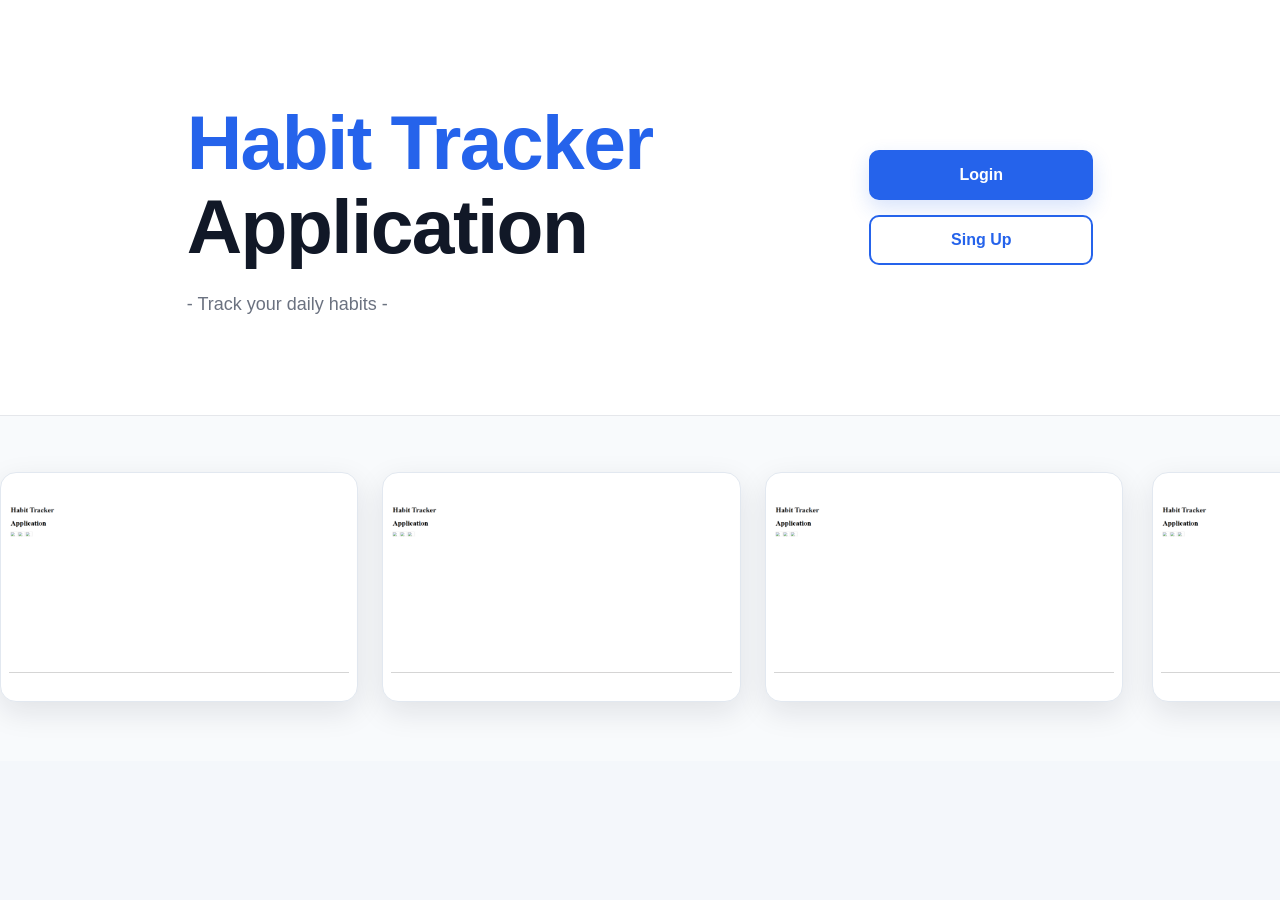
==== root/index.html @ 63cafd28 "2026-08-21: Make the project structure, created the first page of the habit tracker application" ====
<!DOCTYPE html>
<html lang="en">

<head>
    <meta charset="UTF-8">
    <meta name="viewport" content="width=device-width, initial-scale=1.0">
    <title> Habit Tracker Application </title>
    <link rel="stylesheet" href="css/style.css">
</head>

<body>
    <div class="title_button">
        <div class="title">
            <h1>Habit Tracker</h1>
            <h1>Application</h1>
            <p>- Track your daily habits -</p>
        </div>
        <div class="button">
            <a href="pages/"><button class="login_button">Login</button></a>
            <br>
            <a href="pages/"><button class="signup_button">Sing Up</button></a>
        </div>
    </div>
    <div class="slideshow">
        <div class="group">
            <div class="card"><img src="resources/images/image.png" alt=""></div>
            <div class="card"><img src="resources/images/image.png" alt=""></div>
            <div class="card"><img src="resources/images/image.png" alt=""></div>
        </div>
        <div aria-hidden="" class="group">
            <div class="card"><img src="resources/images/image.png" alt=""></div>
            <div class="card"><img src="resources/images/image.png" alt=""></div>
            <div class="card"><img src="resources/images/image.png" alt=""></div>
        </div>
    </div>
</body>

</html>
---- root/css/style.css ----
Google Font {
    @import url("https://fonts.googleapis.com/css2?family=Inter:wght@400;500;600;700;800&display=swap");
}

/* Global Styles */
* {
    margin: 0;
    padding: 0;
    box-sizing: border-box;
}

html,
body {
    min-height: 100%;
}

body {
    font-family: "Inter", sans-serif;
    background-color: #f4f7fb;
    color: #1f2937;
    overflow-x: hidden;
}

/* Hero Section */
.title_button {
    min-height: 55vh;
    padding: 70px 10%;
    background-color: #ffffff;
    display: flex;
    justify-content: space-between;
    align-items: center;
    gap: 50px;
    border-bottom: 1px solid #e5e7eb;
}

.title {
    max-width: 650px;
}

.title h1 {
    color: #111827;
    font-size: clamp(2.5rem, 6vw, 5.5rem);
    font-weight: 800;
    line-height: 1.05;
    letter-spacing: -2px;
}

.title h1:first-child {
    color: #2563eb;
}

.title p {
    margin-top: 22px;
    color: #6b7280;
    font-size: 1.15rem;
    font-weight: 500;
}

/* Buttons */
.button {
    display: flex;
    flex-direction: column;
    gap: 14px;
    min-width: 220px;
}

.button a {
    width: 100%;
    text-decoration: none;
}

.button button {
    width: 100%;
    padding: 14px 24px;
    border-radius: 10px;
    font-family: inherit;
    font-size: 1rem;
    font-weight: 600;
    cursor: pointer;
    transition:
        background-color 0.25s ease,
        color 0.25s ease,
        transform 0.25s ease,
        box-shadow 0.25s ease;
}

/* Login Button */
.login_button {
    background-color: #2563eb;
    color: #ffffff;
    border: 2px solid #2563eb;
    box-shadow: 0 8px 20px rgba(37, 99, 235, 0.18);
}

.login_button:hover {
    background-color: #1d4ed8;
    border-color: #1d4ed8;
    transform: translateY(-2px);
}

/* Signup Button */
.signup_button {
    background-color: #ffffff;
    color: #2563eb;
    border: 2px solid #2563eb;
}

.signup_button:hover {
    background-color: #eff6ff;
    transform: translateY(-2px);
}

.button button:active {
    transform: translateY(0);
}

/* Slideshow */
.slideshow {
    width: 100%;
    overflow: hidden;
    padding: 55px 0;
    background-color: #f8fafc;
    white-space: nowrap;
}

.group {
    display: inline-flex;
    align-items: center;
    gap: 30px;
    padding-right: 30px;
    animation: scroll 20s linear infinite;
}

/* Card */
.card {
    width: 350px;
    height: 230px;
    object-fit: cover;
    flex-shrink: 0;
    background-color: #ffffff;
    border: 1px solid #e2e8f0;
    border-radius: 16px;
    overflow: hidden;
    box-shadow: 0 10px 30px rgba(15, 23, 42, 0.1);
    transition:
        transform 0.3s ease,
        box-shadow 0.3s ease;
}

.card:hover {
    transform: translateY(-8px);
    box-shadow: 0 18px 35px rgba(15, 23, 42, 0.16);
}

.card img {
    width: 100%;
    height: 100%;
    display: block;
    object-fit: cover;
}

/* Infinite scrolling animation */
@keyframes scroll {
    from {
        transform: translateX(0);
    }

    to {
        transform: translateX(-100%);
    }
}

/* Pause animation on hover */
.slideshow:hover .group {
    animation-play-state: paused;
}

/* Responsive Design    */
@media (max-width: 768px) {
    .title_button {
        min-height: auto;
        padding: 60px 7%;
        flex-direction: column;
        align-items: flex-start;
        gap: 40px;
    }

    .title h1 {
        font-size: 3.2rem;
        letter-spacing: -1px;
    }

    .button {
        width: 100%;
        max-width: 100%;
    }

    .card {
        width: 280px;
        height: 185px;
    }

    .slideshow {
        padding: 40px 0;
    }

    .group {
        gap: 20px;
        padding-right: 20px;
    }
}

@media (max-width: 480px) {
    .title_button {
        padding: 50px 6%;
    }

    .title h1 {
        font-size: 2.6rem;
    }

    .title p {
        font-size: 1rem;
    }

    .card {
        width: 240px;
        height: 160px;
    }

    .button button {
        padding: 13px 20px;
    }
}

@import url("https://fonts.googleapis.com/css2?family=Inter:wght@400;500;600;700;800&display=swap");

/* Global Styles */
html {
    font-size: 100%;
}

* {
    margin: 0;
    padding: 0;
    box-sizing: border-box;
}

body {
    min-width: 20rem;
    font-family: "Inter", sans-serif;
    background-color: #f4f7fb;
    color: #1f2937;
    overflow-x: hidden;
}

/* Hero Section */
.title_button {
    min-height: 26rem;
    padding: 4rem 8%;
    background-color: #ffffff;
    border-bottom: 0.0625rem solid #e5e7eb;

    display: flex;
    align-items: center;
    justify-content: space-around;
    gap: 3rem;
}

.title {
    max-width: 42rem;
}

.title h1 {
    font-size: clamp(2.5rem, 6vw, 5rem);
    font-weight: 800;
    line-height: 1.1;
    letter-spacing: -0.1rem;
    color: #111827;
}

.title h1:first-child {
    color: #2563eb;
}

.title p {
    margin-top: 1.4em;
    color: #6b7280;
    font-size: 1.125rem;
    font-weight: 500;
}

/* Buttons */
.button {
    width: 100%;
    max-width: 14rem;
    display: flex;
    flex-direction: column;
    gap: 0.9rem;
}

.button br {
    display: none;
}

.button a {
    width: 100%;
    text-decoration: none;
}

.button button {
    width: 100%;
    padding: 0.9em 1.5em;

    border-radius: 0.625rem;
    font-family: inherit;
    font-size: 1rem;
    font-weight: 600;

    cursor: pointer;

    transition:
        background-color 0.25s ease,
        color 0.25s ease,
        transform 0.25s ease,
        box-shadow 0.25s ease;
}

.login_button {
    background-color: #2563eb;
    color: #ffffff;
    border: 0.125rem solid #2563eb;
    box-shadow: 0 0.5rem 1.25rem rgba(37, 99, 235, 0.18);
}

.login_button:hover {
    background-color: #1d4ed8;
    transform: translateY(-0.125rem);
}

.signup_button {
    background-color: #ffffff;
    color: #2563eb;
    border: 0.125rem solid #2563eb;
}

.signup_button:hover {
    background-color: #eff6ff;
    transform: translateY(-0.125rem);
}

.button button:active {
    transform: translateY(0);
}

/* Slideshow */
.slideshow {
    width: 100%;
    overflow: hidden;
    padding: 3.5rem 0;
    background-color: #f8fafc;
    white-space: nowrap;
}

.group {
    display: inline-flex;
    align-items: center;
    gap: 1.5rem;
    padding-right: 1.5rem;

    animation: scroll 20s linear infinite;
}

/* Card and Image */
.card {
    width: clamp(17rem, 28vw, 24rem);

    aspect-ratio: 16 / 10;

    flex: 0 0 auto;

    background-color: #ffffff;
    border: 0.0625rem solid #e2e8f0;
    border-radius: 1rem;

    overflow: hidden;

    box-shadow: 0 0.625rem 1.875rem rgba(15, 23, 42, 0.1);

    display: flex;
    align-items: center;
    justify-content: center;

    transition:
        transform 0.3s ease,
        box-shadow 0.3s ease;
}

.card:hover {
    transform: translateY(-0.5rem);
    box-shadow: 0 1.125rem 2.1875rem rgba(15, 23, 42, 0.16);
}

.card img {
    width: 100%;
    height: 100%;

    display: block;

    object-fit: contain;

    padding: 0.5rem;
}

/* Infinite Animation */

@keyframes scroll {
    from {
        transform: translateX(0);
    }

    to {
        transform: translateX(-100%);
    }
}

.slideshow:hover .group {
    animation-play-state: paused;
}

/* Tablet */

@media (max-width: 48em) {
    .title_button {
        min-height: auto;
        padding: 3.75rem 7%;

        flex-direction: column;
        align-items: flex-start;

        gap: 2.5rem;
    }

    .title {
        max-width: 100%;
    }

    .button {
        max-width: 100%;
        flex-direction: row;
    }

    .button a {
        flex: 1;
    }

    .card {
        width: clamp(16rem, 60vw, 22rem);
    }

    .slideshow {
        padding: 2.5rem 0;
    }
}

/* Mobile */

@media (max-width: 30em) {
    .title_button {
        padding: 3rem 6%;
        gap: 2rem;
    }

    .title h1 {
        font-size: 2.5rem;
        letter-spacing: -0.0625rem;
    }

    .title p {
        font-size: 1rem;
    }

    .button {
        flex-direction: column;
    }

    .button button {
        font-size: 0.9375rem;
        padding: 0.85em 1.2em;
    }

    .group {
        gap: 1rem;
        padding-right: 1rem;
    }

    .card {
        width: 80vw;
        max-width: 19rem;
        border-radius: 0.875rem;
    }

    .card img {
        padding: 0.375rem;
    }
}
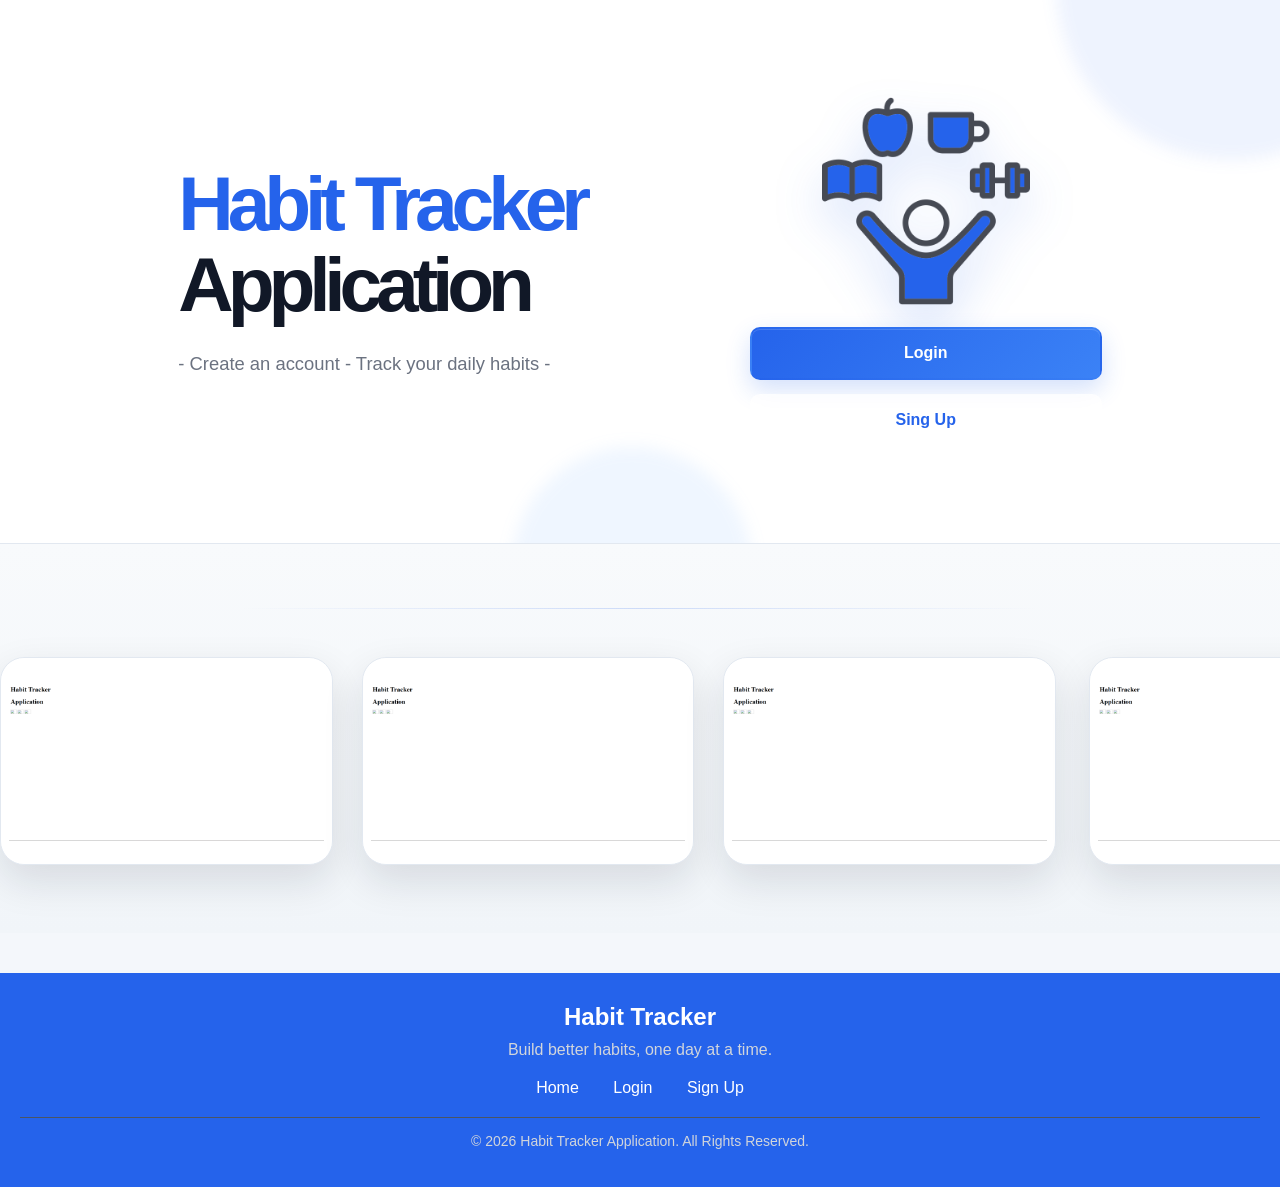
==== commit 05ddd201: "Added login page in the project" ====
--- a/root/index.html
+++ b/root/index.html
@@ -5,7 +5,10 @@
     <meta charset="UTF-8">
     <meta name="viewport" content="width=device-width, initial-scale=1.0">
     <title> Habit Tracker Application </title>
-    <link rel="stylesheet" href="css/style.css">
+    <link rel="icon" type="image/png" href="resources/images/title_icon.png">
+    <link rel="stylesheet" href="resources/css/style.css">
+    <!-- <link rel="stylesheet" href="resources/css/loginpage.css"> -->
+    <!-- <link rel="stylesheet" href="resources/css/demo.css"> -->
 </head>
 
 <body>
@@ -13,10 +16,11 @@
         <div class="title">
             <h1>Habit Tracker</h1>
             <h1>Application</h1>
-            <p>- Track your daily habits -</p>
+            <p>- Create an account - Track your daily habits -</p>
         </div>
         <div class="button">
-            <a href="pages/"><button class="login_button">Login</button></a>
+            <img src="resources/images/front_image.png" alt="">
+            <a href="pages/loginpage.html"><button class="login_button">Login</button></a>
             <br>
             <a href="pages/"><button class="signup_button">Sing Up</button></a>
         </div>
@@ -33,6 +37,22 @@
             <div class="card"><img src="resources/images/image.png" alt=""></div>
         </div>
     </div>
+    <footer>
+        <div class="footer_content">
+            <h2>Habit Tracker</h2>
+            <p>Build better habits, one day at a time.</p>
+
+            <div class="footer_links">
+                <a href="#">Home</a>
+                <a href="pages/">Login</a>
+                <a href="pages/">Sign Up</a>
+            </div>
+
+            <p class="copyright">
+                &copy; 2026 Habit Tracker Application. All Rights Reserved.
+            </p>
+        </div>
+    </footer>
 </body>
 
 </html>
--- a/root/resources/css/style.css
+++ b/root/resources/css/style.css
@@ -0,0 +1,550 @@
+@import url("https://fonts.googleapis.com/css2?family=Inter:wght@400;500;600;700;800&display=swap");
+
+/* =========================================
+   CSS VARIABLES
+========================================= */
+:root {
+    --primary: #2563eb;
+    --primary-dark: #1d4ed8;
+    --primary-light: #eff6ff;
+
+    --background: #f4f7fb;
+    --surface: #ffffff;
+    --surface-alt: #f8fafc;
+
+    --text: #111827;
+    --text-secondary: #6b7280;
+
+    --border: #e2e8f0;
+
+    --radius-sm: 0.625rem;
+    --radius-md: 1rem;
+    --radius-lg: 1.5rem;
+
+    --shadow-sm: 0 0.5rem 1.25rem rgba(15, 23, 42, 0.08);
+    --shadow-md: 0 1rem 2.5rem rgba(15, 23, 42, 0.12);
+    --shadow-lg: 0 1.5rem 3rem rgba(37, 99, 235, 0.16);
+}
+
+/* =========================================
+   RESET
+========================================= */
+*,
+*::before,
+*::after {
+    margin: 0;
+    padding: 0;
+    box-sizing: border-box;
+}
+
+html {
+    min-width: 20rem;
+    scroll-behavior: smooth;
+}
+
+body {
+    min-height: 100vh;
+    font-family: "Inter", sans-serif;
+    background:
+        radial-gradient(circle at top left, rgba(37, 99, 235, 0.08), transparent 30%),
+        var(--background);
+    color: var(--text);
+    overflow-x: hidden;
+}
+
+/* =========================================
+   HERO SECTION
+========================================= */
+.title_button {
+    position: relative;
+    isolation: isolate;
+
+    min-height: 34rem;
+    padding: 5rem 10%;
+
+    display: flex;
+    align-items: center;
+    justify-content: space-around;
+    gap: 4rem;
+
+    background: var(--surface);
+    border-bottom: 1px solid var(--border);
+
+    overflow: hidden;
+}
+
+/* Background decoration */
+.title_button::before,
+.title_button::after {
+    content: "";
+    position: absolute;
+    border-radius: 50%;
+    filter: blur(0.5rem);
+    z-index: -1;
+    pointer-events: none;
+}
+
+.title_button::before {
+    width: 22rem;
+    height: 22rem;
+    top: -12rem;
+    right: -8rem;
+    background: rgba(37, 99, 235, 0.08);
+}
+
+.title_button::after {
+    width: 15rem;
+    height: 15rem;
+    bottom: -9rem;
+    left: 40%;
+    background: rgba(96, 165, 250, 0.1);
+}
+
+/* =========================================
+   TITLE
+========================================= */
+.title {
+    max-width: 44rem;
+    animation: fadeInUp 0.7s ease both;
+}
+
+.title h1 {
+    font-size: clamp(2.7rem, 6vw, 5.5rem);
+    font-weight: 800;
+    line-height: 1.05;
+    letter-spacing: -0.08em;
+    color: var(--text);
+}
+
+.title h1:first-child {
+    color: var(--primary);
+}
+
+.title p {
+    margin-top: 1.5rem;
+    max-width: 32rem;
+
+    color: var(--text-secondary);
+    font-size: clamp(1rem, 2vw, 1.15rem);
+    font-weight: 500;
+    line-height: 1.7;
+}
+
+/* =========================================
+   HERO IMAGE + BUTTONS
+========================================= */
+.button {
+    width: 100%;
+    max-width: 22rem;
+
+    display: flex;
+    flex-direction: column;
+    gap: 0.9rem;
+
+    animation: fadeInUp 0.7s 0.15s ease both;
+}
+
+/* Hero image */
+.button img {
+    width: 100%;
+    max-height: 13rem;
+
+    object-fit: contain;
+    display: block;
+
+    margin-bottom: 0.5rem;
+
+    filter: drop-shadow(0 1.25rem 1.5rem rgba(37, 99, 235, 0.18));
+    animation: float 4s ease-in-out infinite;
+}
+
+.button br {
+    display: none;
+}
+
+.button a {
+    width: 100%;
+    text-decoration: none;
+}
+
+/* =========================================
+   BUTTONS
+========================================= */
+.button button {
+    position: relative;
+
+    width: 100%;
+    padding: 0.95rem 1.5rem;
+
+    border-radius: var(--radius-sm);
+    border: 2px solid transparent;
+
+    font-family: inherit;
+    font-size: 1rem;
+    font-weight: 700;
+
+    cursor: pointer;
+
+    transition:
+        transform 0.25s ease,
+        box-shadow 0.25s ease,
+        background-color 0.25s ease,
+        border-color 0.25s ease;
+}
+
+.button button:hover {
+    transform: translateY(-0.2rem);
+}
+
+.button button:active {
+    transform: translateY(0);
+}
+
+/* Login */
+.login_button {
+    color: #ffffff;
+    background: linear-gradient(135deg, #2563eb, #3b82f6);
+    border-color: var(--primary);
+
+    box-shadow:
+        0 0.6rem 1.5rem rgba(37, 99, 235, 0.2),
+        inset 0 1px 0 rgba(255, 255, 255, 0.15);
+}
+
+.login_button:hover {
+    background: linear-gradient(135deg, #1d4ed8, #2563eb);
+    box-shadow:
+        0 0.9rem 2rem rgba(37, 99, 235, 0.3);
+}
+
+/* Signup */
+.signup_button {
+    color: var(--primary);
+    background: rgba(255, 255, 255, 0.8);
+    border-color: var(--primary);
+    backdrop-filter: blur(0.75rem);
+}
+
+.signup_button:hover {
+    background: var(--primary-light);
+    box-shadow: 0 0.7rem 1.5rem rgba(37, 99, 235, 0.1);
+}
+
+/* Accessibility */
+.button button:focus-visible {
+    outline: 3px solid rgba(37, 99, 235, 0.35);
+    outline-offset: 4px;
+}
+
+/* =========================================
+   SLIDESHOW
+========================================= */
+.slideshow {
+    width: 100%;
+    overflow: hidden;
+
+    padding: 4rem 0;
+
+    background:
+        linear-gradient(180deg,
+            var(--surface-alt),
+            #f1f5f9);
+
+    white-space: nowrap;
+}
+
+.slideshow::before {
+    content: "";
+    display: block;
+
+    width: min(80%, 50rem);
+    height: 1px;
+
+    margin: 0 auto 3rem;
+
+    background: linear-gradient(90deg,
+            transparent,
+            rgba(37, 99, 235, 0.2),
+            transparent);
+}
+
+/* Infinite scrolling groups */
+.group {
+    display: inline-flex;
+    align-items: center;
+
+    gap: 1.8rem;
+    padding-right: 1.8rem;
+
+    animation: scroll 25s linear infinite;
+    will-change: transform;
+}
+
+/* =========================================
+   CARDS
+========================================= */
+.card {
+    width: clamp(17rem, 26vw, 24rem);
+    aspect-ratio: 16 / 10;
+
+    flex: 0 0 auto;
+
+    position: relative;
+    overflow: hidden;
+
+    background: var(--surface);
+
+    border: 1px solid var(--border);
+    border-radius: var(--radius-lg);
+
+    box-shadow: var(--shadow-md);
+
+    transition:
+        transform 0.35s ease,
+        box-shadow 0.35s ease,
+        border-color 0.35s ease;
+}
+
+.card::after {
+    content: "";
+    position: absolute;
+    inset: 0;
+
+    border-radius: inherit;
+
+    border: 1px solid rgba(255, 255, 255, 0.5);
+    pointer-events: none;
+}
+
+.card:hover {
+    transform: translateY(-0.6rem) scale(1.015);
+
+    border-color: rgba(37, 99, 235, 0.35);
+
+    box-shadow:
+        0 1.5rem 3rem rgba(15, 23, 42, 0.16),
+        0 0 2rem rgba(37, 99, 235, 0.08);
+}
+
+.card img {
+    width: 100%;
+    height: 100%;
+
+    display: block;
+
+    object-fit: contain;
+    padding: 0.5rem;
+
+    transition: transform 0.4s ease;
+}
+
+.card:hover img {
+    transform: scale(1.03);
+}
+
+footer {
+    width: 100%;
+    background-color: #2563eb;
+    color: white;
+    padding: 30px 20px;
+    text-align: center;
+    box-sizing: border-box;
+    margin-top: 40px;
+}
+
+.footer_content h2 {
+    margin: 0 0 10px;
+    font-size: 24px;
+}
+
+.footer_content p {
+    margin: 8px 0;
+    color: #d1d5db;
+}
+
+.footer_links {
+    margin: 20px 0;
+}
+
+.footer_links a {
+    color: white;
+    text-decoration: none;
+    margin: 0 15px;
+    font-size: 16px;
+}
+
+.footer_links a:hover {
+    color: #60a5fa;
+}
+
+.copyright {
+    border-top: 1px solid #4b5563;
+    padding-top: 15px;
+    margin-top: 20px !important;
+    font-size: 14px;
+}
+
+/* =========================================
+   ANIMATIONS
+========================================= */
+@keyframes scroll {
+    from {
+        transform: translateX(0);
+    }
+
+    to {
+        transform: translateX(-100%);
+    }
+}
+
+@keyframes float {
+
+    0%,
+    100% {
+        transform: translateY(0);
+    }
+
+    50% {
+        transform: translateY(-0.7rem);
+    }
+}
+
+@keyframes fadeInUp {
+    from {
+        opacity: 0;
+        transform: translateY(1.5rem);
+    }
+
+    to {
+        opacity: 1;
+        transform: translateY(0);
+    }
+}
+
+/* Pause slideshow */
+.slideshow:hover .group {
+    animation-play-state: paused;
+}
+
+/* =========================================
+   TABLET
+========================================= */
+@media (max-width: 48rem) {
+    .title_button {
+        min-height: auto;
+
+        padding: 4rem 7%;
+
+        flex-direction: column;
+        align-items: flex-start;
+
+        gap: 3rem;
+    }
+
+    .title {
+        max-width: 100%;
+    }
+
+    .button {
+        max-width: 100%;
+
+        display: grid;
+        grid-template-columns: repeat(2, 1fr);
+    }
+
+    .button img {
+        grid-column: 1 / -1;
+        max-height: 15rem;
+        width: min(100%, 28rem);
+        margin-inline: auto;
+    }
+
+    .card {
+        width: clamp(16rem, 55vw, 22rem);
+    }
+
+    .slideshow {
+        padding: 3rem 0;
+    }
+
+    .group {
+        gap: 1.25rem;
+        padding-right: 1.25rem;
+    }
+}
+
+/* =========================================
+   MOBILE
+========================================= */
+@media (max-width: 30rem) {
+    html {
+        min-width: 0;
+    }
+
+    .title_button {
+        padding: 3.5rem 6%;
+        gap: 2.5rem;
+    }
+
+    .title h1 {
+        font-size: clamp(2.5rem, 14vw, 4rem);
+        letter-spacing: -0.06em;
+    }
+
+    .title p {
+        font-size: 1rem;
+    }
+
+    .button {
+        display: flex;
+        flex-direction: column;
+    }
+
+    .button img {
+        max-height: 12rem;
+    }
+
+    .button button {
+        padding: 0.9rem 1.2rem;
+        font-size: 0.95rem;
+    }
+
+    .slideshow {
+        padding: 2.5rem 0;
+    }
+
+    .slideshow::before {
+        margin-bottom: 2rem;
+    }
+
+    .group {
+        gap: 1rem;
+        padding-right: 1rem;
+    }
+
+    .card {
+        width: 80vw;
+        max-width: 20rem;
+
+        border-radius: 1rem;
+    }
+
+    .card img {
+        padding: 0.375rem;
+    }
+}
+
+/* =========================================
+   REDUCED MOTION ACCESSIBILITY
+========================================= */
+@media (prefers-reduced-motion: reduce) {
+
+    *,
+    *::before,
+    *::after {
+        scroll-behavior: auto !important;
+        animation-duration: 0.01ms !important;
+        animation-iteration-count: 1 !important;
+        transition-duration: 0.01ms !important;
+    }
+}
--- a/root/resources/css/loginpage.css
+++ b/root/resources/css/loginpage.css
@@ -0,0 +1,332 @@
+:root {
+    --blue: #3B5CF6;
+    --blue-dark: #2F49D1;
+    --navy: #161B2E;
+    --gray: #6B7280;
+    --gray-light: #9CA3AF;
+    --border: #E5E7EB;
+    --bg: #FFFFFF;
+    --blob: #EEF1FE;
+}
+
+* {
+    margin: 0;
+    padding: 0;
+    box-sizing: border-box;
+}
+
+body {
+    font-family: -apple-system, BlinkMacSystemFont, "Segoe UI", Roboto, Helvetica, Arial, sans-serif;
+    background: var(--bg);
+    color: var(--navy);
+    min-height: 100vh;
+    display: flex;
+    align-items: center;
+    justify-content: center;
+    position: relative;
+    overflow: hidden;
+    padding: 24px;
+}
+
+/* ambient blobs, echoing the landing page */
+.blob {
+    position: absolute;
+    border-radius: 50%;
+    background: var(--blob);
+    filter: blur(2px);
+    z-index: 0;
+}
+
+.blob-1 {
+    width: 420px;
+    height: 420px;
+    top: -160px;
+    right: -140px;
+    z-index: 0;
+}
+
+.blob-2 {
+    width: 340px;
+    height: 340px;
+    bottom: -140px;
+    left: -120px;
+    z-index: 0;
+}
+
+.icon-wrap {
+    display: flex;
+    justify-content: center;
+    margin-bottom: 22px;
+    z-index: 10;
+}
+
+.icon-wrap svg {
+    width: 72px;
+    height: 72px;
+    z-index: 10;
+}
+
+.main_container {
+    width: 100%;
+    max-width: 1200px;
+    display: flex;
+    align-items: center;
+    justify-content: center;
+    gap: 80px;
+    padding: 20px;
+    flex-wrap: wrap;
+    z-index: 10;
+}
+
+.container {
+    width: 100%;
+    max-width: 500px;
+    flex: 1 1 420px;
+    display: flex;
+    flex-direction: column;
+}
+
+h1 {
+    text-align: center;
+    font-size: clamp(2.5rem, 5vw, 4.5rem);
+    font-weight: 800;
+    letter-spacing: -0.03em;
+    line-height: 1.1;
+    margin-bottom: 12px;
+}
+
+h1 span {
+    color: var(--blue);
+    font-size: inherit;
+}
+
+.subtitle {
+    text-align: center;
+    color: var(--gray);
+    font-size: clamp(0.95rem, 2vw, 1.15rem);
+    margin-bottom: 30px;
+}
+
+.card {
+    width: 100%;
+    max-width: 500px;
+    margin: 0 auto;
+}
+
+@media (max-width: 768px) {
+    body {
+        padding: 16px;
+        overflow-y: auto;
+    }
+
+    .main_container {
+        flex-direction: column;
+        gap: 40px;
+        padding: 10px 0;
+    }
+
+    .container {
+        width: 100%;
+        max-width: 600px;
+        flex: none;
+    }
+
+    h1 {
+        font-size: clamp(2.25rem, 10vw, 3.5rem);
+    }
+
+    .card {
+        max-width: 100%;
+    }
+}
+
+@media (max-width: 480px) {
+    body {
+        padding: 12px;
+    }
+
+    .card {
+        padding: 28px 20px;
+        border-radius: 16px;
+    }
+
+    h1 {
+        font-size: 2.25rem;
+    }
+
+    .icon-wrap svg {
+        width: 60px;
+        height: 60px;
+    }
+
+    .row-between {
+        flex-wrap: wrap;
+        gap: 10px;
+    }
+}
+
+/* .card {
+    position: relative;
+    z-index: 1;
+    width: 100%;
+    max-width: 400px;
+    background: #fff;
+    border: 1px solid var(--border);
+    border-radius: 20px;
+    padding: 40px 36px 36px;
+    box-shadow: 0 20px 50px -20px rgba(22, 27, 46, 0.15);
+} */
+
+
+form {
+    display: flex;
+    flex-direction: column;
+    gap: 16px;
+}
+
+.field {
+    display: flex;
+    flex-direction: column;
+    gap: 6px;
+}
+
+label {
+    font-size: 13px;
+    font-weight: 600;
+    color: var(--navy);
+}
+
+input[type="email"],
+input[type="password"] {
+    padding: 12px 14px;
+    border: 1.5px solid var(--border);
+    border-radius: 10px;
+    font-size: 14px;
+    color: var(--navy);
+    outline: none;
+    transition: border-color .15s ease, box-shadow .15s ease;
+    background: #fff;
+}
+
+input::placeholder {
+    color: var(--gray-light);
+}
+
+input:focus {
+    border-color: var(--blue);
+    box-shadow: 0 0 0 3px rgba(59, 92, 246, 0.15);
+}
+
+.row-between {
+    display: flex;
+    align-items: center;
+    justify-content: space-between;
+    font-size: 13px;
+    margin-top: -4px;
+}
+
+.remember {
+    display: flex;
+    align-items: center;
+    gap: 6px;
+    color: var(--gray);
+}
+
+.remember input {
+    accent-color: var(--blue);
+    width: 14px;
+    height: 14px;
+}
+
+.forgot {
+    color: var(--blue);
+    text-decoration: none;
+    font-weight: 600;
+}
+
+.forgot:hover {
+    text-decoration: underline;
+}
+
+.btn-login {
+    margin-top: 8px;
+    padding: 13px;
+    border: none;
+    border-radius: 10px;
+    background: var(--blue);
+    color: #fff;
+    font-size: 15px;
+    font-weight: 700;
+    cursor: pointer;
+    transition: background .15s ease, transform .05s ease;
+}
+
+.btn-login:hover {
+    background: var(--blue-dark);
+}
+
+.btn-login:active {
+    transform: scale(0.99);
+}
+
+.divider {
+    display: flex;
+    align-items: center;
+    gap: 12px;
+    color: var(--gray-light);
+    font-size: 12px;
+    margin: 22px 0;
+}
+
+.divider::before,
+.divider::after {
+    content: "";
+    flex: 1;
+    height: 1px;
+    background: var(--border);
+}
+
+.btn-google {
+    display: flex;
+    align-items: center;
+    justify-content: center;
+    gap: 10px;
+    padding: 11px;
+    border: 1.5px solid var(--border);
+    border-radius: 10px;
+    background: #fff;
+    font-size: 14px;
+    font-weight: 600;
+    color: var(--navy);
+    cursor: pointer;
+    transition: border-color .15s ease, background .15s ease;
+}
+
+.btn-google:hover {
+    background: #F9FAFB;
+    border-color: var(--gray-light);
+}
+
+.signup-line {
+    text-align: center;
+    font-size: 14px;
+    color: var(--gray);
+    margin-top: 26px;
+}
+
+.signup-line a {
+    color: var(--blue);
+    font-weight: 700;
+    text-decoration: none;
+}
+
+.signup-line a:hover {
+    text-decoration: underline;
+}
+
+@media (max-width:480px) {
+    .card {
+        padding: 32px 24px 28px;
+        border-radius: 16px;
+    }
+}
